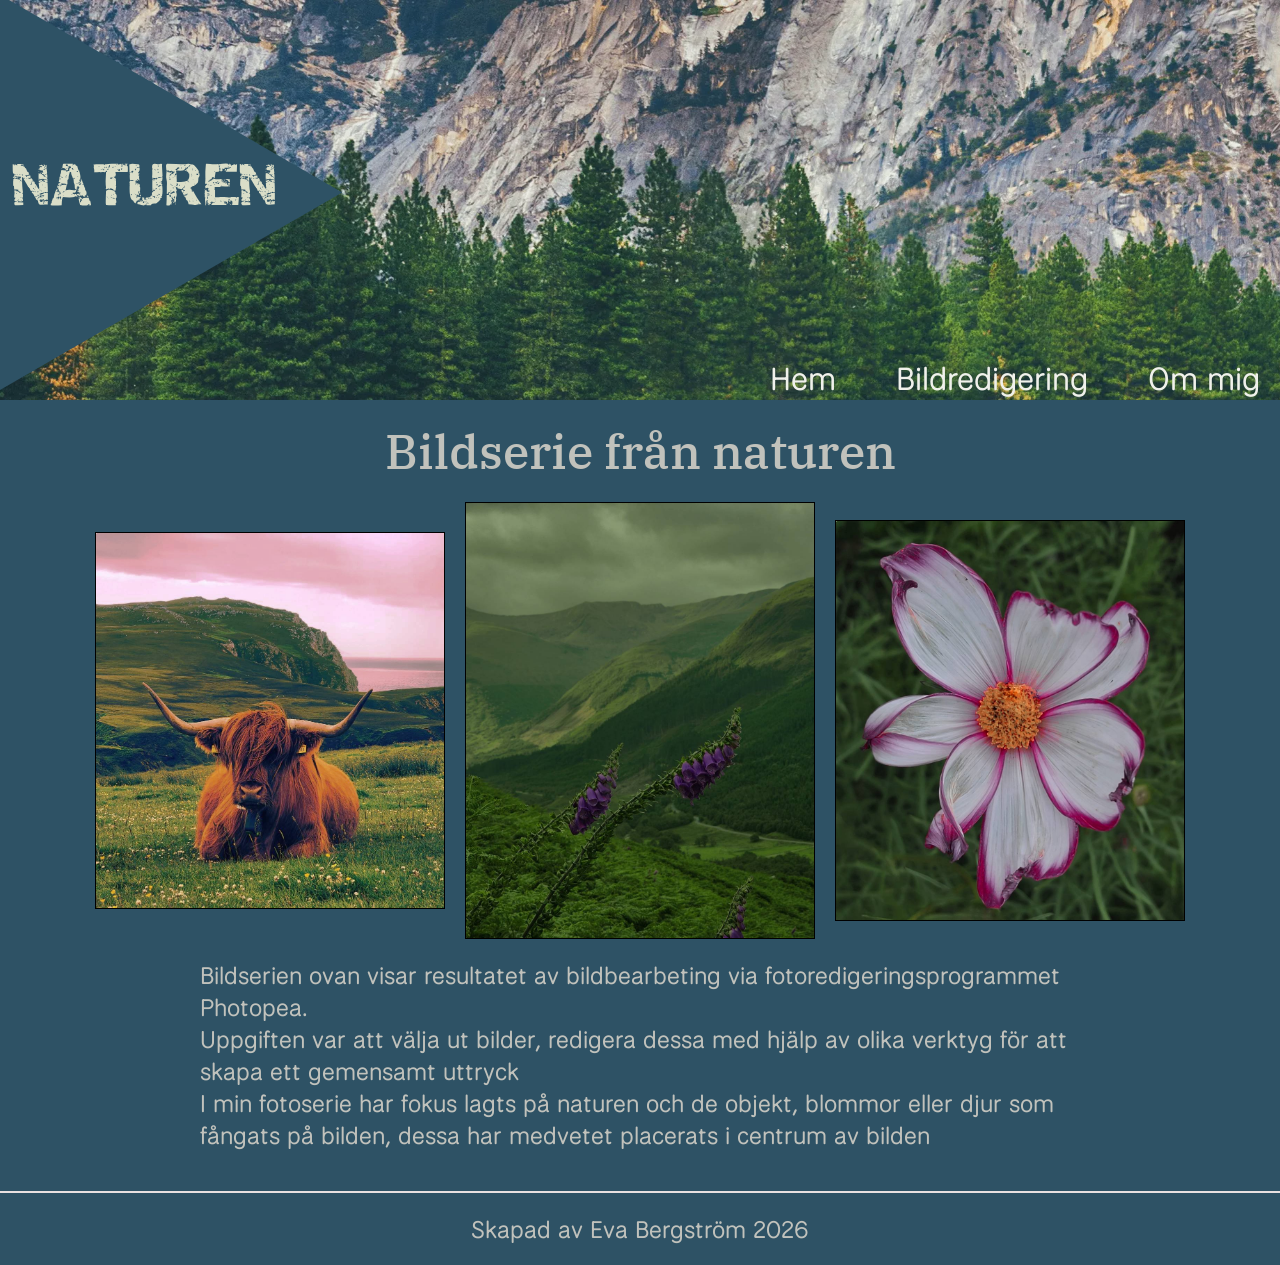
==== index.html @ 8679cddb "Naturen optimerad" ====
<!DOCTYPE html>
<html lang="sv">

<head>
    <meta charset="UTF-8">
    <meta name="viewport" content="width=device-width, initial-scale=1.0">
    <link rel="preconnect" href="https://fonts.googleapis.com">
    <link rel="preconnect" href="https://fonts.gstatic.com" crossorigin>
    <link
        href="https://fonts.googleapis.com/css2?family=IBM+Plex+Serif:ital,wght@0,100;0,200;0,300;0,400;0,500;0,600;0,700;1,100;1,200;1,300;1,400;1,500;1,600;1,700&family=National+Park:wght@200..800&display=swap"
        rel="stylesheet">

    <link rel="stylesheet" href="style.css">
    <link rel="icon" type="image/png" href="images/favicon.png">
    <title>Naturen</title>
</head>

<body>
    <header>

        <div class="menu">
            <img class="logo" src="images/logo.svg" alt="Logotyp för Naturen">
            <nav>
                <ul class="links">
                    <li> <a href="index.html">Hem</a></li>
                    <li> <a href="foto.html">Bildredigering</a></li>
                    <li> <a href="about.html">Om mig</a></li>

                </ul>
            </nav>
        </div>
    </header>
    <main>
        <h1>Bildserie från naturen</h1>
        <div class="bildspel">
            <img src="images/bildserie004.jpg"
                alt="Highlandcattle som ligger i gräset md berg rosa himmel och berg i bakgrunden">
            <img src="images/bildserie003.jpg" alt="Grönbevuxna berg och dalar med en tre lila blommor i förgrunden">
            <img src="images/bildserie001.jpg" alt="närbild på vit blomma med rosa kanter på bladen omgiven av gräs">
        </div>
        <p>Bildserien ovan visar resultatet av bildbearbeting via fotoredigeringsprogrammet Photopea.
            <br>
            Uppgiften var att välja ut bilder, redigera dessa med hjälp av olika verktyg för att skapa ett gemensamt
            uttryck
            <br>
            I min fotoserie har fokus lagts på naturen och de objekt, blommor eller djur som fångats på bilden,
            dessa har medvetet placerats i centrum av bilden
        </p>

    </main>
    <footer>
        <p>Skapad av Eva Bergström 2026</p>
    </footer>

</body>

</html>
---- style.css ----
* {
  margin: 0;
  padding: 0;
  box-sizing: border-box;
}

header {
  width: 100%;
  height: 93px;
  background-image: url("images/header.png");
  background-image: url("images/header.webp");
  background-size: cover;
  background-position: center;
  position: relative;
}
.logo {
  position: absolute;
  max-width: 80px;
  align-self: flex-start;
  bottom: 2%;
  padding-left: 0;
}

nav {
  position: absolute;
  bottom: 0;
  right: 0;
  padding-right: 10px;
}
header .menu {
  display: flex;
  flex-direction: row;
  justify-content: space-between;
}
li {
  list-style-type: none;
}
li a {
  text-decoration: none;
  color: rgb(240, 241, 235);
  font-family: "national park", sans-serif;
  font-size: 0.9rem;
}
.links {
  display: flex;
  flex-direction: row;
  gap: 20px;
}
body {
  background-color: #2e5265;
}

h1 {
  color: rgb(193, 194, 188);
  font-family: "ibm plex serif", sans-serif;
  font-size: 1.8rem;
  font-weight: 500;
  text-align: center;
  margin-top: 20px;
  margin-bottom: 20px;
}
.bildspel {
  display: flex;
  flex-direction: column;
  align-items: center;
  gap: 20px;
}
.bildspel img {
  max-width: 350px;
  height: auto;
  border: 1px solid black;
}
p {
  font-family: "national park", sans-serif;
  color: rgb(193, 194, 188);
  padding: 5px 25px 5px 25px;
  text-align: left;
  line-height: 1.5rem;
  font-weight: 400;
}

footer {
  margin-top: 20px;
  border-top: 2px solid rgb(233, 225, 225);
}
footer p {
  font-family: "national park", sans-serif;
  color: rgb(193, 194, 188);
  padding: 20px 0 20px 0;
  text-align: center;
}
h2 {
  font-family: "ibm plex serif", serif;
  color: rgb(193, 194, 188);
  font-weight: 400;
  font-size: 1.5rem;
  margin-top: 20px;
}
.cards {
  display: flex;
  flex-direction: column;
  align-items: center;
}
.cards img {
  display: flex;
  flex-direction: column;
  max-width: 350px;
  height: auto;
  border: 1px solid black;
}
.compare {
  display: flex;
  flex-direction: column;
  gap: 10px;
}
.cards p {
  padding: 10px 20px 10px 20px;
  text-align: left;
}
.profil {
  max-width: 250px;
  border: 1px solid white;
}
.profilkort {
  display: flex;
  flex-direction: column;
  align-items: center;
}
.profilkort p {
  text-align: left;
}

@media (min-width: 750px) {
  header {
    height: 400px;
  }

  .logo {
    max-width: 400px;
    height: 400px;
  }
  nav {
    padding-right: 20px;
  }

  li a {
    font-size: 2rem;
  }
  .links {
    gap: 60px;
  }
  h1 {
    font-size: 3rem;
  }
    p {
      font-size: 1.5rem;
      line-height: 2rem;
      padding: 20px 200px 20px 200px;
    }

  @media (min-width: 1100px) {
    
  
    h2 {
      font-size: 2.5rem;
      font-weight: 400;
      margin-bottom: 20px;
      margin-top: 50px;
    }
    .compare {
      display: flex;
      flex-direction: row;
      align-items: center;
      gap: 50px;
    }
    .compare img {
      max-width: 600px;
      max-height: 600px;
      width: auto;
      height: auto;
      flex-shrink: 0;
    }
    .profilkort p {
      padding: 0 30px 0 30px;
    }
    .bildspel{
      display: flex;
      flex-direction: row;
      justify-content: center;
    }
    

    @media (min-width: 1500px) {
      .cards p {
        padding: 20px 350px 20px 350px;
      }
      .profilkort p {
        padding: 0 300px 0 300px;
      }
      p{
        padding:20px 400px 20px 400px;
      }
    }
  }
}
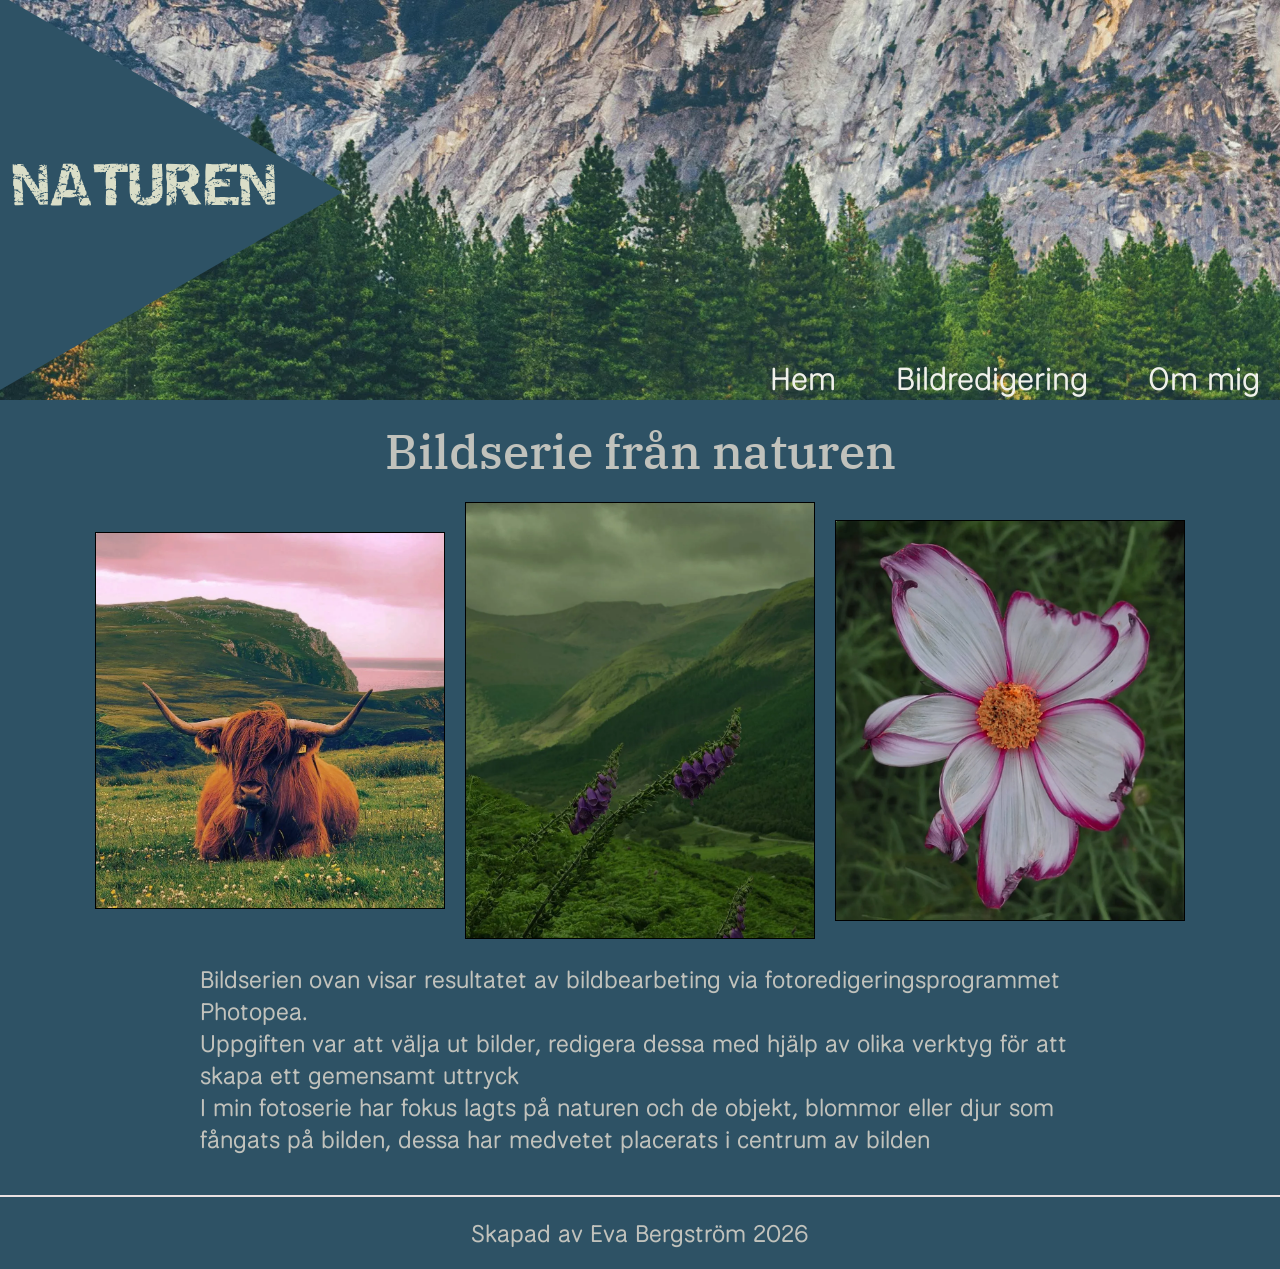
==== commit 5d576745: "påbörjat förändring bildkomprimering" ====
--- a/index.html
+++ b/index.html
@@ -33,10 +33,19 @@
     <main>
         <h1>Bildserie från naturen</h1>
         <div class="bildspel">
-            <img src="images/bildserie004.jpg"
-                alt="Highlandcattle som ligger i gräset md berg rosa himmel och berg i bakgrunden">
-            <img src="images/bildserie003.jpg" alt="Grönbevuxna berg och dalar med en tre lila blommor i förgrunden">
-            <img src="images/bildserie001.jpg" alt="närbild på vit blomma med rosa kanter på bladen omgiven av gräs">
+            <picture>
+                <source srcset="images/bildserie004.webp" type="image/webp">
+                <img src="images/bildserie004.jpg" alt="Highlandcattle som ligger i gräset med berg och rosa himmel i bakgrunden">
+            </picture>
+            <picture>
+                <source srcset="images/bildserie003.webp" type="image/webp">
+                <img src="images/bildserie003.jpg" alt="Grönbevuxna berg och dalar med tre lila blommor i förgrunden">
+            </picture>
+            <picture>
+                <source srcset="images/bildserie001.webp" type="image/webp">
+                <img src="images/bildserie001.jpg" alt="närbild på vit blomma med rosa kanter på bladen omgiven av gräs">
+            </picture>
+        
         </div>
         <p>Bildserien ovan visar resultatet av bildbearbeting via fotoredigeringsprogrammet Photopea.
             <br>
--- a/style.css
+++ b/style.css
@@ -1,3 +1,4 @@
+
 * {
   margin: 0;
   padding: 0;
@@ -13,6 +14,7 @@
   background-position: center;
   position: relative;
 }
+
 .logo {
   position: absolute;
   max-width: 80px;
@@ -27,53 +29,61 @@
   right: 0;
   padding-right: 10px;
 }
+
 header .menu {
   display: flex;
   flex-direction: row;
   justify-content: space-between;
 }
+
 li {
   list-style-type: none;
 }
+
 li a {
   text-decoration: none;
   color: rgb(240, 241, 235);
-  font-family: "national park", sans-serif;
+  font-family: "National Park", sans-serif;
   font-size: 0.9rem;
 }
+
 .links {
   display: flex;
   flex-direction: row;
   gap: 20px;
 }
+
 body {
   background-color: #2e5265;
 }
 
 h1 {
   color: rgb(193, 194, 188);
-  font-family: "ibm plex serif", sans-serif;
+  font-family: "IBM Plex Serif", serif;
   font-size: 1.8rem;
   font-weight: 500;
   text-align: center;
   margin-top: 20px;
   margin-bottom: 20px;
 }
+
 .bildspel {
   display: flex;
   flex-direction: column;
   align-items: center;
   gap: 20px;
 }
+
 .bildspel img {
   max-width: 350px;
   height: auto;
   border: 1px solid black;
 }
+
 p {
-  font-family: "national park", sans-serif;
-  color: rgb(193, 194, 188);
-  padding: 5px 25px 5px 25px;
+  font-family: "National Park", sans-serif;
+  color: rgb(193, 194, 188);
+  padding: 5px 25px;
   text-align: left;
   line-height: 1.5rem;
   font-weight: 400;
@@ -83,53 +93,61 @@
   margin-top: 20px;
   border-top: 2px solid rgb(233, 225, 225);
 }
+
 footer p {
-  font-family: "national park", sans-serif;
-  color: rgb(193, 194, 188);
-  padding: 20px 0 20px 0;
+  font-family: "National Park", sans-serif;
+  color: rgb(193, 194, 188);
+  padding: 20px 0;
   text-align: center;
 }
+
 h2 {
-  font-family: "ibm plex serif", serif;
+  font-family: "IBM Plex Serif", serif;
   color: rgb(193, 194, 188);
   font-weight: 400;
   font-size: 1.5rem;
   margin-top: 20px;
 }
+
 .cards {
   display: flex;
   flex-direction: column;
   align-items: center;
 }
+
 .cards img {
-  display: flex;
-  flex-direction: column;
   max-width: 350px;
   height: auto;
   border: 1px solid black;
 }
+
 .compare {
   display: flex;
   flex-direction: column;
   gap: 10px;
 }
+
 .cards p {
-  padding: 10px 20px 10px 20px;
+  padding: 10px 20px;
   text-align: left;
 }
+
 .profil {
   max-width: 250px;
   border: 1px solid white;
 }
+
 .profilkort {
   display: flex;
   flex-direction: column;
   align-items: center;
 }
+
 .profilkort p {
   text-align: left;
 }
 
+/* Surfplatta och mindre datorer */
 @media (min-width: 750px) {
   header {
     height: 400px;
@@ -139,6 +157,7 @@
     max-width: 400px;
     height: 400px;
   }
+
   nav {
     padding-right: 20px;
   }
@@ -146,60 +165,68 @@
   li a {
     font-size: 2rem;
   }
+
   .links {
     gap: 60px;
   }
+
   h1 {
     font-size: 3rem;
   }
-    p {
-      font-size: 1.5rem;
-      line-height: 2rem;
-      padding: 20px 200px 20px 200px;
-    }
-
-  @media (min-width: 1100px) {
-    
-  
-    h2 {
-      font-size: 2.5rem;
-      font-weight: 400;
-      margin-bottom: 20px;
-      margin-top: 50px;
-    }
-    .compare {
-      display: flex;
-      flex-direction: row;
-      align-items: center;
-      gap: 50px;
-    }
-    .compare img {
-      max-width: 600px;
-      max-height: 600px;
-      width: auto;
-      height: auto;
-      flex-shrink: 0;
-    }
-    .profilkort p {
-      padding: 0 30px 0 30px;
-    }
-    .bildspel{
-      display: flex;
-      flex-direction: row;
-      justify-content: center;
-    }
-    
-
-    @media (min-width: 1500px) {
-      .cards p {
-        padding: 20px 350px 20px 350px;
-      }
-      .profilkort p {
-        padding: 0 300px 0 300px;
-      }
-      p{
-        padding:20px 400px 20px 400px;
-      }
-    }
-  }
-}
+
+  p {
+    font-size: 1.5rem;
+    line-height: 2rem;
+    padding: 20px 200px;
+  }
+}
+
+/* Större skärmar */
+@media (min-width: 1100px) {
+  h2 {
+    font-size: 2.5rem;
+    font-weight: 400;
+    margin-bottom: 20px;
+    margin-top: 50px;
+  }
+
+  .compare {
+    display: flex;
+    flex-direction: row;
+    align-items: center;
+    gap: 50px;
+  }
+
+  .compare img {
+    max-width: 600px;
+    max-height: 600px;
+    width: auto;
+    height: auto;
+    flex-shrink: 0;
+  }
+
+  .profilkort p {
+    padding: 0 30px;
+  }
+
+  .bildspel {
+    display: flex;
+    flex-direction: row;
+    justify-content: center;
+  }
+}
+
+/* Extra stora skärmar */
+@media (min-width: 1500px) {
+  .cards p {
+    padding: 20px 350px;
+  }
+
+  .profilkort p {
+    padding: 0 300px;
+  }
+
+  p {
+    padding: 20px 400px;
+  }
+}
